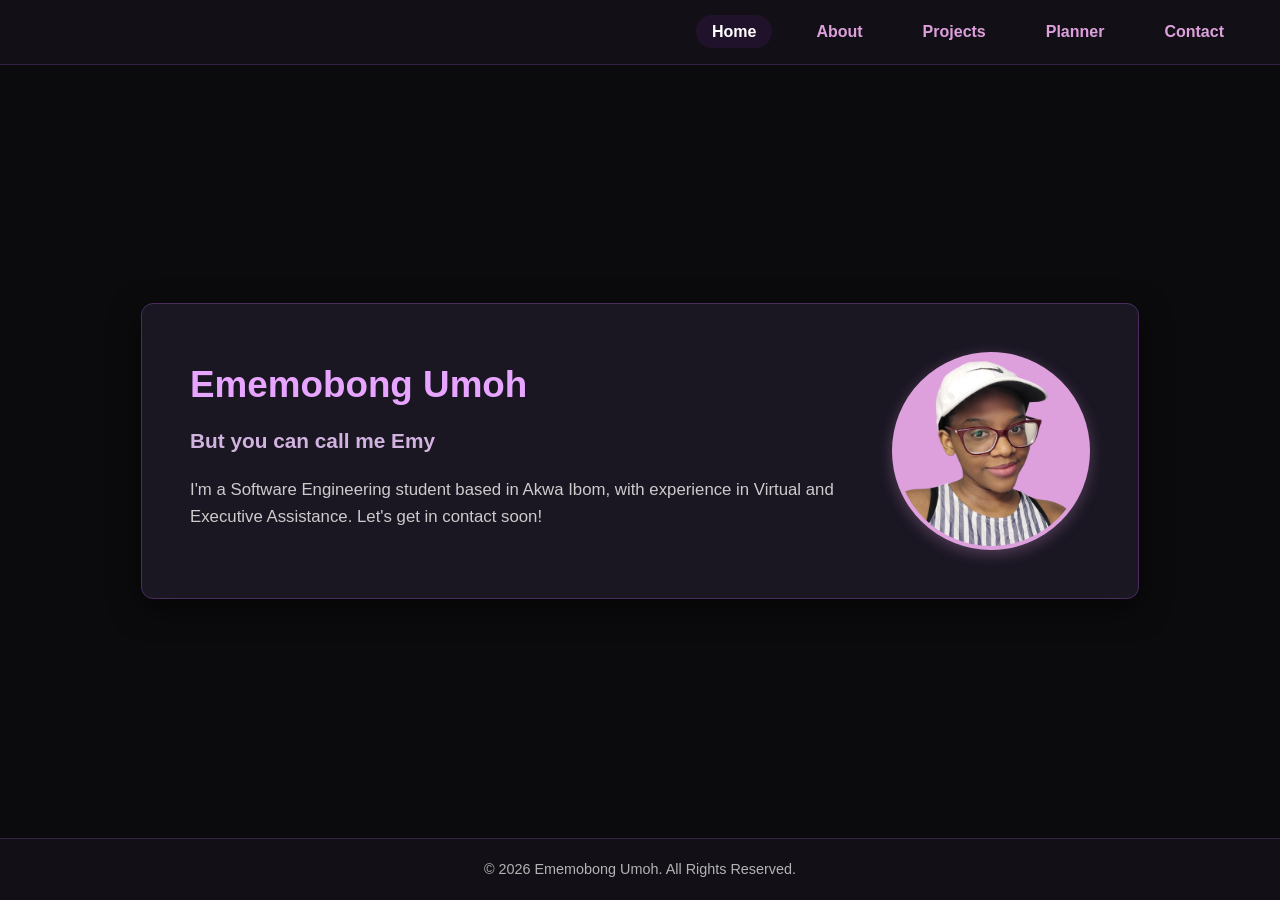
==== index.html @ 34c083b6 "initial upload" ====
<!DOCTYPE html>
<html lang="en">
<head>
    <meta charset="UTF-8">
    <meta name="viewport" content="width=device-width, initial-scale=1.0">
    <title>Ememobong Umoh | Portfolio</title>
    <link rel="stylesheet" href="css/style.css">
</head>
<body>

    <header>
        <nav>
            <ul>
                <li><a href="index.html" class="active">Home</a></li>
                <li><a href="about.html">About</a></li>
                <li><a href="projects.html">Projects</a></li>
                <li><a href="acaplan.html">Planner</a></li>
                <li><a href="contact.html">Contact</a></li>
            </ul>
        </nav>
    </header>

    <main>
        <section id="parabox">
            <div id="mainp">
                <h1>Ememobong Umoh</h1>
                <h2>But you can call me Emy</h2>
                <p>I'm a Software Engineering student based in Akwa Ibom, 
                    with experience in Virtual and Executive Assistance. Let's get in contact soon!</p>
            </div>

            <img id="biopic" src="images/profilepic.png" alt="Portrait of Ememobong Umoh">
        </section>
    </main>

    <footer>
        <p>&copy; 2026 Ememobong Umoh. All Rights Reserved.</p>
    </footer>

</body>
</html>
---- css/style.css ----
/*Reset basic margins and paddings*/
body, h1, h2, h3, p, ul, li {
    margin: 0;
    padding: 0;
    box-sizing: border-box;
}

body {
    background-color: #0b0b0d;
    color: #ffffff;
    font-family: 'Trebuchet MS', 'Lucida Sans Unicode', 'Lucida Grande', 'Lucida Sans', Arial, sans-serif;
    line-height: 1.6;
    display: flex;
    flex-direction: column;
    min-height: 100vh;
}

/* Header & Navigation Styling */
header {
    background-color: #121016;
    padding: 1.2rem 2.5rem;
    border-bottom: 1px solid #332244;
}

nav ul {
    list-style-type: none;
    display: flex;
    justify-content: flex-end;
    gap: 28px;
    align-items: center;
}

nav a {
    text-decoration: none;
    font-weight: bold;
    color: plum;
    padding: 0.5rem 1rem;
    border-radius: 20px;
    transition: color 0.3s ease, background-color 0.3s ease;
}

/*Indicate active page and navigation style handling*/
nav a:hover, nav a.active {
    color: white;
    background-color: #21122b;
}


/* Centers the parabox on the screen */
main {
    flex: 1;
    display: flex;
    justify-content: center;
    align-items: center;
    padding: 3rem 1.5rem;
}

/*Side-by-side container with spacing*/
#parabox {
    display: flex;
    flex-direction: row; /*Text on left, image on right*/
    align-items: center;
    justify-content: space-between;
    gap: 3.5rem; /*Generous space between text and image*/
    max-width: 900px;
    width: 100%;
    background-color: #1a1622;
    padding: 3rem;
    border-radius: 12px;
    border: 1px solid #4a2c5e;
    box-shadow: 0 10px 30px rgba(0, 0, 0, 0.5);
}

/*Left aligned text inside the box*/
#mainp {
    flex: 1;
    text-align: left;
}

#mainp h1 {
    font-size: 2.3rem;
    color: #e8a5ff;
    margin-bottom: 0.6rem;
}

#mainp h2 {
    font-size: 1.3rem;
    color: #d1b3e0;
    margin-bottom: 1.2rem;
}

#mainp p {
    color: #cccccc;
    font-size: 1.05rem;
    margin-bottom: 1rem;
}

/*Biopic Image Sizing*/
#biopic {
    width: 190px;
    height: 190px;
    flex-shrink: 0; /*Prevents image from squishing*/
    object-fit: cover;
    border-radius: 50%;
    border: 4px solid plum;
    background-color: plum;
    box-shadow: 0 4px 15px rgba(221, 160, 221, 0.3); /*Lets add some glow*/
}

/*Footer Styling*/
footer {
    text-align: center;
    padding: 1.2rem;
    background-color: #121016;
    color: #b3b3b3;
    font-size: 0.9rem;
    border-top: 1px solid #332244;
}

/*Responsive Design for Mobile Screens*/
@media (max-width: 768px) {
    nav ul {
        justify-content: center;
        flex-wrap: wrap;
        gap: 15px;
    }

    #parabox {
        flex-direction: column-reverse; /* Image moves on top on mobile */
        gap: 1.5rem;
        padding: 2rem 1.5rem;
    }

    #mainp {
        text-align: left; /* Keeps text left-aligned even on small screens */
    }

    #biopic {
        width: 140px;
        height: 140px;
    }
}

/*ABOUT MEEEEE!*/

.about-container {
    max-width: 900px;
    width: 100%;
    display: flex;
    flex-direction: column;
    gap: 2rem;
}

.about-container > h1 {
    font-size: 2.3rem;
    color: #e8a5ff;
    text-align: left;
}

.about-section {
    background-color: #1a1622;
    padding: 2rem;
    border-radius: 12px;
    border: 1px solid #4a2c5e;
    box-shadow: 0 10px 30px rgba(0, 0, 0, 0.5);
    text-align: left;
}

.about-section h2 {
    color: #e8a5ff;
    font-size: 1.4rem;
    margin-bottom: 1.2rem;
}

.about-section p {
    color: #cccccc;
    font-size: 1.05rem;
}

/* Education Cards with Logos */
.edu-list {
    display: flex;
    flex-direction: column;
    gap: 1.5rem;
}

.edu-item {
    display: flex;
    align-items: center;
    gap: 1.5rem;
    background-color: #211b2b;
    padding: 1.2rem;
    border-radius: 10px;
    border: 1px solid #332244;
}

.edu-logo {
    width: 65px;
    height: 65px;
    object-fit: contain;
    padding: 6px;
    border-radius: 8px;
    flex-shrink: 0;
}

.edu-details h3 {
    color: #ffffff;
    font-size: 1.15rem;
    margin-bottom: 0.2rem;
}

.edu-details .degree {
    color: plum;
    font-weight: bold;
    font-size: 0.98rem;
}

.edu-details .date {
    color: #a89bb3;
    font-size: 0.9rem;
}

/*Flexbox for Skills & Hobbies*/
.skills-hobbies-flex {
    display: flex;
    flex-direction: row;
    gap: 1.5rem;
}

.skills-hobbies-flex .about-section {
    flex: 1;
}

.skill-tags {
    list-style: none;
    display: flex;
    flex-wrap: wrap;
    gap: 0.7rem;
}

.skill-tags li {
    background-color: #281b36;
    color: #e8a5ff;
    border: 1px solid plum;
    padding: 0.4rem 0.9rem;
    border-radius: 20px;
    font-size: 0.95rem;
    font-weight: bold;
}

/* Hobby List */
.hobby-list {
    list-style-type: disc;
    padding-left: 1.4rem;
    color: #cccccc;
}

.hobby-list li {
    margin-bottom: 0.5rem;
    font-size: 1.02rem;
}

/* Mobile Responsive Adjustments */
@media (max-width: 768px) {
    .skills-hobbies-flex {
        flex-direction: column;
    }

    .edu-item {
        flex-direction: column;
        align-items: flex-start;
        gap: 1rem;
    }
}

/*PROJECTS!!!!!*/

/* PROJECTS PAGE */

.projects-container {
    max-width: 1050px;
    width: 100%;
    display: flex;
    flex-direction: column;
    gap: 1.5rem;
}

.projects-container > h1 {
    font-size: 2.3rem;
    color: #e8a5ff;
    text-align: left;
}

.projects-intro {
    color: #cccccc;
    font-size: 1.05rem;
    text-align: left;
    margin-bottom: 0.5rem;
}

/* Flexbox container for project cards */
.projects-flex {
    display: flex;
    flex-wrap: wrap;
    gap: 1.8rem;
    justify-content: space-between;
}

.project-card {
    flex: 1 1 300px; /* Flexible 3-column layout on desktop, wraps on smaller screens */
    display: flex;
    flex-direction: column;
    background-color: #1a1622;
    border-radius: 12px;
    border: 1px solid #4a2c5e;
    box-shadow: 0 10px 30px rgba(0, 0, 0, 0.5);
    overflow: hidden;
    transition: transform 0.3s ease, border-color 0.3s ease;
}

.project-card:hover {
    transform: translateY(-6px);
    border-color: plum;
}

.project-img {
    width: 100%;
    height: 185px;
    object-fit: cover;
    background-color: #211b2b;
    border-bottom: 1px solid #332244;
}

.project-info {
    flex: 1;
    display: flex;
    flex-direction: column;
    padding: 1.5rem;
    text-align: left;
}

.project-info h2 {
    color: #e8a5ff;
    font-size: 1.3rem;
    margin-bottom: 0.7rem;
}

.project-info p {
    color: #cccccc;
    font-size: 0.98rem;
    margin-bottom: 1.2rem;
    flex: 1; /* Pushes tags and button to the bottom evenly */
}

.project-tags {
    display: flex;
    flex-wrap: wrap;
    gap: 0.5rem;
    margin-bottom: 1.2rem;
}

.project-tags span {
    background-color: #281b36;
    color: plum;
    border: 1px solid #4a2c5e;
    padding: 0.25rem 0.7rem;
    border-radius: 15px;
    font-size: 0.82rem;
    font-weight: bold;
}

.project-btn {
    display: inline-block;
    text-align: center;
    text-decoration: none;
    background-color: #281b36;
    color: #ffffff;
    font-weight: bold;
    padding: 0.65rem 1.2rem;
    border-radius: 8px;
    border: 1px solid plum;
    transition: background-color 0.3s ease, color 0.3s ease;
}

.project-btn:hover {
    background-color: plum;
    color: #0b0b0d;
}

/*CONTACT*/

/* CONTACT PAGE */

.contact-box {
    max-width: 550px;
    width: 100%;
    background-color: #1a1622;
    padding: 2.5rem;
    border-radius: 12px;
    border: 1px solid #4a2c5e;
    box-shadow: 0 10px 30px rgba(0, 0, 0, 0.5);
    text-align: left;
}

.contact-box h1 {
    font-size: 2rem;
    color: #e8a5ff;
    margin-bottom: 0.4rem;
}

.contact-box > p {
    color: #cccccc;
    margin-bottom: 1.5rem;
    font-size: 0.98rem;
}

.form-group {
    display: flex;
    flex-direction: column;
    margin-bottom: 1.2rem;
}

.form-group label {
    color: plum;
    font-weight: bold;
    margin-bottom: 0.4rem;
    font-size: 0.95rem;
}

.form-group input,
.form-group textarea {
    background-color: #121016;
    color: #ffffff;
    border: 1px solid #4a2c5e;
    border-radius: 8px;
    padding: 0.75rem;
    font-family: inherit;
    font-size: 1rem;
    outline: none;
    transition: border-color 0.3s ease;
}

.form-group input:focus,
.form-group textarea:focus {
    border-color: plum;
}

.submit-btn {
    width: 100%;
    padding: 0.8rem;
    background-color: plum;
    color: #0b0b0d;
    font-weight: bold;
    font-size: 1rem;
    border: none;
    border-radius: 8px;
    cursor: pointer;
    transition: background-color 0.3s ease;
}

.submit-btn:hover {
    background-color: #e8a5ff;
}

#formFeedback {
    margin-top: 1rem;
    font-weight: bold;
    text-align: center;
    font-size: 0.95rem;
}

#formFeedback.error {
    color: #ff6b8b;
}

#formFeedback.success {
    color: #7dffb3;
}

/*ACADEMIC PLANNER*/

/* ACADEMIC PLANNER PAGE */

.planner-box {
    max-width: 600px;
    width: 100%;
    background-color: #1a1622;
    padding: 2.5rem;
    border-radius: 12px;
    border: 1px solid #4a2c5e;
    box-shadow: 0 10px 30px rgba(0, 0, 0, 0.5);
    text-align: left;
}

.planner-box h1 {
    font-size: 2rem;
    color: #e8a5ff;
    margin-bottom: 0.4rem;
}

.planner-box > p {
    color: #cccccc;
    margin-bottom: 1.5rem;
    font-size: 0.98rem;
}

.task-input-row {
    display: flex;
    gap: 0.8rem;
    margin-bottom: 1.5rem;
}

.task-input-row input {
    flex: 1;
    background-color: #121016;
    color: #ffffff;
    border: 1px solid #4a2c5e;
    border-radius: 8px;
    padding: 0.75rem;
    font-family: inherit;
    font-size: 1rem;
    outline: none;
}

.task-input-row input:focus {
    border-color: plum;
}

.add-btn {
    padding: 0.75rem 1.4rem;
    background-color: plum;
    color: #0b0b0d;
    font-weight: bold;
    border: none;
    border-radius: 8px;
    cursor: pointer;
    transition: background-color 0.3s ease;
}

.add-btn:hover {
    background-color: #e8a5ff;
}

.task-list {
    list-style: none;
    display: flex;
    flex-direction: column;
    gap: 0.8rem;
}

.task-item {
    display: flex;
    justify-content: space-between;
    align-items: center;
    gap: 1rem;
    background-color: #211b2b;
    padding: 0.9rem 1rem;
    border-radius: 8px;
    border: 1px solid #332244;
}

.task-item.completed span {
    text-decoration: line-through;
    color: #8c7e99;
}

.task-actions {
    display: flex;
    gap: 0.5rem;
    flex-shrink: 0;
}

.done-btn,
.delete-btn {
    padding: 0.4rem 0.8rem;
    border-radius: 6px;
    border: none;
    font-weight: bold;
    font-size: 0.85rem;
    cursor: pointer;
}

.done-btn {
    background-color: #2f4f4f;
    color: #ffffff;
}

.delete-btn {
    background-color: #5c2333;
    color: #ffffff;
}

.empty-msg {
    text-align: center;
    color: #8c7e99;
    font-style: italic;
}
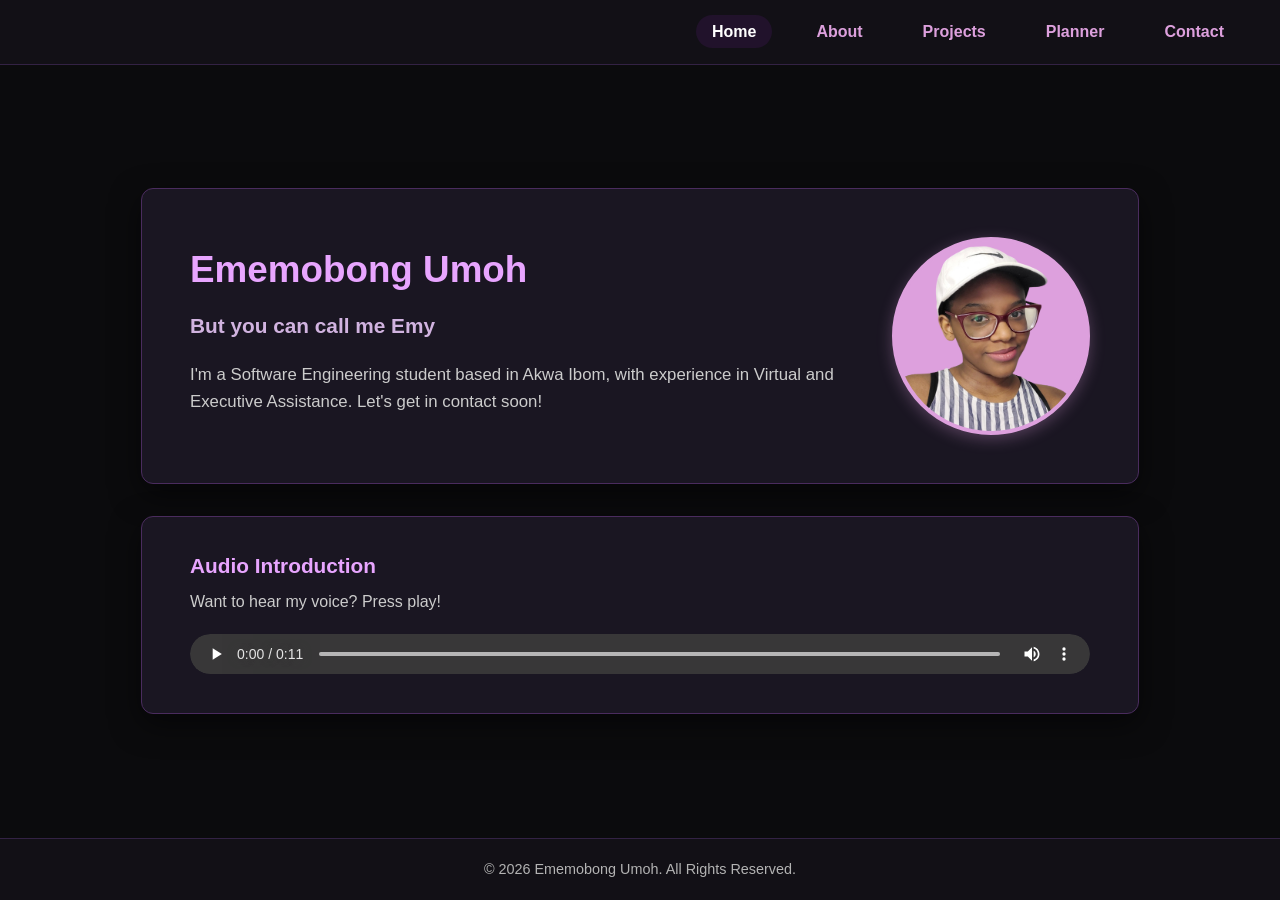
==== commit 19325b5a: "touch ups" ====
--- a/index.html
+++ b/index.html
@@ -3,7 +3,7 @@
 <head>
     <meta charset="UTF-8">
     <meta name="viewport" content="width=device-width, initial-scale=1.0">
-    <title>Ememobong Umoh | Portfolio</title>
+    <title>Ememobong Umoh</title>
     <link rel="stylesheet" href="css/style.css">
 </head>
 <body>
@@ -31,6 +31,16 @@
 
             <img id="biopic" src="images/profilepic.png" alt="Portrait of Ememobong Umoh">
         </section>
+
+        <section id="voice-section">
+            <h3>Audio Introduction</h3>
+            <p>Want to hear my voice? Press play!</p>
+            <audio controls preload="metadata">
+                <source src="audio/welcome_message.mp3" type="audio/mpeg">
+                Your browser does not support the audio element.
+            </audio>
+        </section>
+
     </main>
 
     <footer>
--- a/css/style.css
+++ b/css/style.css
@@ -46,14 +46,17 @@
 }
 
 
-/* Centers the parabox on the screen */
+/*Centers the parabox on the screen*/
 main {
     flex: 1;
     display: flex;
+    flex-direction: column;
     justify-content: center;
     align-items: center;
+    gap: 2rem;
     padding: 3rem 1.5rem;
 }
+
 
 /*Side-by-side container with spacing*/
 #parabox {
@@ -107,6 +110,39 @@
     box-shadow: 0 4px 15px rgba(221, 160, 221, 0.3); /*Lets add some glow*/
 }
 
+/*Voice Message Section*/
+#voice-section {
+    max-width: 900px;
+    width: 100%;
+    background-color: #1a1622;
+    padding: 2rem 3rem;
+    border-radius: 12px;
+    border: 1px solid #4a2c5e;
+    box-shadow: 0 10px 30px rgba(0, 0, 0, 0.5);
+    text-align: left;
+}
+
+#voice-section h3 {
+    color: #e8a5ff;
+    font-size: 1.3rem;
+    margin-bottom: 0.4rem;
+}
+
+#voice-section p {
+    color: #cccccc;
+    font-size: 1rem;
+    margin-bottom: 1.2rem;
+}
+
+#voice-section audio {
+    width: 100%;
+    height: 40px;
+    border-radius: 20px;
+    outline: none;
+    color-scheme: dark;
+}
+
+
 /*Footer Styling*/
 footer {
     text-align: center;
@@ -139,6 +175,10 @@
         width: 140px;
         height: 140px;
     }
+    #voice-section {
+        padding: 1.8rem 1.5rem;
+    }
+
 }
 
 /*ABOUT MEEEEE!*/
@@ -248,7 +288,7 @@
     font-weight: bold;
 }
 
-/* Hobby List */
+/*Hobby List*/
 .hobby-list {
     list-style-type: disc;
     padding-left: 1.4rem;
@@ -259,6 +299,41 @@
     margin-bottom: 0.5rem;
     font-size: 1.02rem;
 }
+
+/* Current Courses Table */
+.table-wrapper {
+    width: 100%;
+    overflow-x: auto; /* Prevents table from breaking layout on small phones */
+}
+
+.courses-table {
+    width: 100%;
+    border-collapse: collapse;
+    text-align: left;
+    margin-top: 0.5rem;
+}
+
+.courses-table th,
+.courses-table td {
+    padding: 0.9rem 1rem;
+    border-bottom: 1px solid #332244;
+}
+
+.courses-table th {
+    background-color: #211b2b;
+    color: plum;
+    font-size: 0.98rem;
+}
+
+.courses-table td {
+    color: #cccccc;
+    font-size: 0.96rem;
+}
+
+.courses-table tbody tr:hover {
+    background-color: #211b2b;
+}
+
 
 /* Mobile Responsive Adjustments */
 @media (max-width: 768px) {
